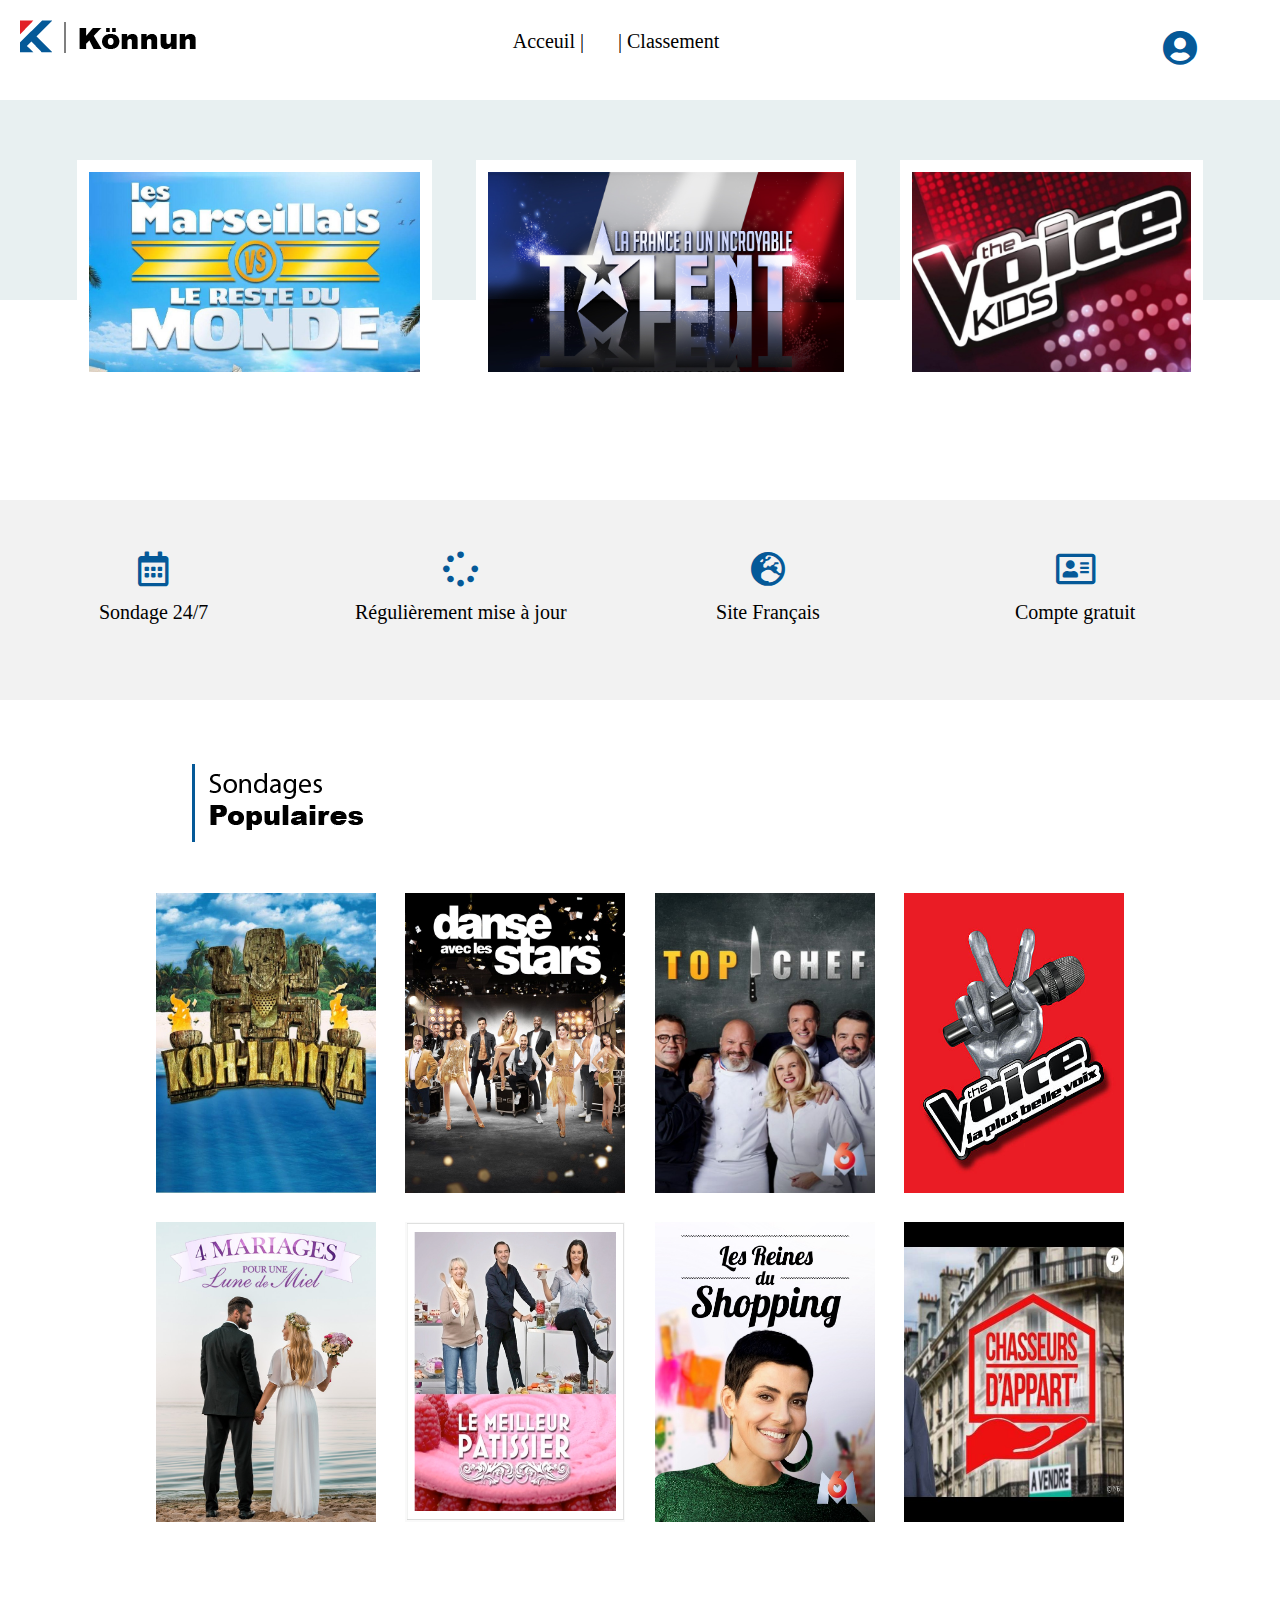
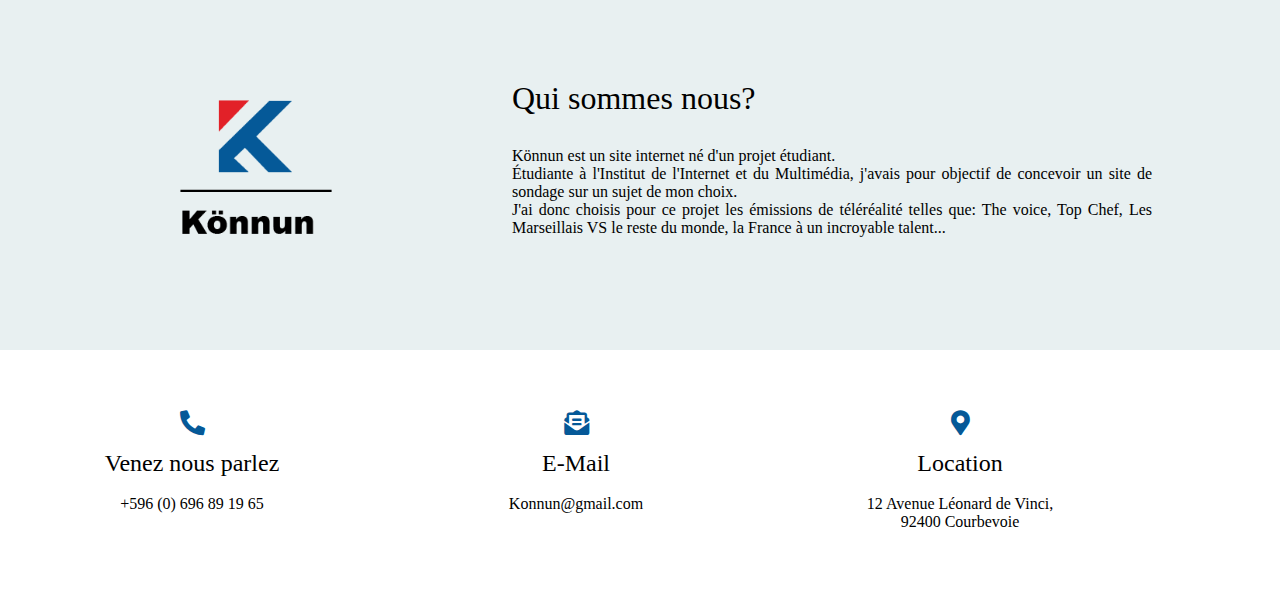
==== Projet_FilRouge_Mathilde_A/index.html @ 32aa78ca "Add files via upload" ====
<!DOCTYPE html>
<html>

<head>
	<meta charset="utf-8">
	<title>Projet Fil Rouge</title>

	<!-- - - - - - - - Informations - - - - - - - -->

	<meta name="viewport" content="width=device-width, initial-scale=1">
	<meta name="author" content="Mathilde Asselin">
	<meta name="description" content="Page d'acceuil et présentation des sondages">
	<meta name="keywords" content="Projet, IIM, Presentation, Sondage, EmissionTV">

	<!-- - - - - - - - Css code - - - - - - - -->

	<link rel="stylesheet" type="text/css" href="asset/style.css">

	<!-- - - - - - - - Favicon - - - - - - - -->

	<link rel="shortcut icon" type="image/x-icon" href="img/favicon.ico">

	<!-- - - - - - - - Apparition des Icons - - - - - - - -->

	<link rel="stylesheet" href="https://cdnjs.cloudflare.com/ajax/libs/font-awesome/5.13.0/css/all.min.css">

</head>

<body>

	<!-- - - - - - - - Barre de navigation - - - - - - - -->

	<header>
		<div id="nav">

		<div id="logo">
		 <img src="img/logo.png">
		</div>

		<div id="url">
		 <a href="index.html">Acceuil |</a>
		 <a href="classement.html">| Classement</a>
		</div>

		<div id="Icon">
		 <a target="_blank" href="profil.html"><i class="fas fa-user-circle"></i></a>
		</div>

	 	</div>
	</header>

	<!-- - - - - - - - Emission à l'affiche - - - - - - - -->

	<div id="affiche">

		<div id="image">
		<a target="_blank" href="MVSRDM.html"><img src="img/MVSRDM.jpg"></a>
		<a target="_blank" href="LFIT.html"><img src="img/LFIT.jpg"></a>
		<a target="_blank" href="TVK.html"><img src="img/TVK.jpg"></a>
		</div>

		<div id="imgtxt">
			
		</div>
	</div>

	<!-- - - - - - - - Indication sur Könnun - - - - - - - -->

	<div id="Indication">

		<div id="consUn">
			<i class="far fa-calendar-alt"></i>
			<h2>Sondage 24/7</h2>
		</div>

		<div id="consDeux">
			<i class="fas fa-spinner"></i>
			<h2>Régulièrement mise à jour</h2>
		</div>

		<div id="consTrois">
			<i class="fas fa-globe-europe"></i>
			<h2>Site Français</h2>
		</div>

		<div id="consQuatre">
			<i class="far fa-address-card"></i>
			<h2>Compte gratuit</h2>
		</div>

	</div>

	<!-- - - - - - - - Sondage populaire - - - - - - - -->

	<div id="SondPop">

		<div id="populaire">
			<img src="img/logo2.png">
		</div>


		<div id="ligneUne">
			<img src="img/KL.jpg">
			<img src="img/DALS.jpg">
			<img src="img/TC.jpg">
			<img src="img/TV.png">
		</div>

		<div id="LigneDeux">
			<img src="img/4MPLM.jpg">
			<img src="img/LMP.png">
			<img src="img/RDS.jpg">
			<img src="img/CA.jpg">
		</div>
	</div>

	
	<!-- - - - - - - - Description - - - - - - - -->
	
	<div id="description">
		<div id="marque">
			<img src="img/logo4@3x.png">
		</div>

		<div id="descrip">
			<h1>Qui sommes nous?</h1>
			<p>Könnun est un site internet né d'un projet étudiant.<br>
			Étudiante à l'Institut de l'Internet et du Multimédia, j'avais pour objectif de concevoir un site de sondage sur un sujet de mon choix. <br>
			J'ai donc choisis pour ce projet les émissions de téléréalité telles que: The voice, Top Chef, Les Marseillais VS le reste du monde, la France à un incroyable talent... </p>
		</div>
	</div>


	<!-- - - - - - - - Footer - - - - - - - -->
	
	<div id="footer">

		<div id="phone">
		<i class="fas fa-phone-alt"></i>
		<h2>Venez nous parlez</h2><br>
		<p>+596 (0) 696 89 19 65</p>
		</div>

		<div id="mail">
		<i class="fas fa-envelope-open-text"></i>
		<h2>E-Mail</h2><br>
		<p>Konnun@gmail.com</p>
		</div>

		<div id="loca">
		<i class="fas fa-map-marker-alt"></i>
		<h2>Location</h2><br>
		<p>12 Avenue Léonard de Vinci,<br>
		92400 Courbevoie</p>
		</div>


	</div>

	

</body>
</html>
---- Projet_FilRouge_Mathilde_A/asset/style.css ----
*{
	margin: 0;
	padding: 0;
	text-decoration: none;
	font-weight: normal;
	text-align: center;
}

/* - - - - - - - - - - - - - - - - - - - - - Index.html - - - - - - - - - - - - - - - - - - - - - - */
/* - - - - - - - - - - - - - - - - - - - - - - - - - - - - - - - - - - - - - - - - - - - - - - - - */


/* - - - - - - Navigation menu - - - - - - */


#nav{
	height: 100px;
	width: 100%;
}

#nav div{
	width: 30%;
	height: 70px;
	margin: 10px;
	float: left;
}

#nav #logo{
	text-align: initial;
    margin-top: 20px;
    margin-left: 20px;
}

#nav a{
	margin: 15px;
    font-size: 20px;
    color: black
}

#nav #url{
	padding-top: 20px;
}

#nav #Icon{
	padding-top: 20px;
	text-align: end;
}

#Icon i{
	font-size: 35px;
	color: #055998;
}


/* - - - - - - Emission à l'affiche - - - - - - */

#affiche{
	height: 400px;
}


#image{
	height: 200px;
	width: 100%;
	background-color: #e8f0f1;
}

#image img{
	height: 200px;
	margin: 50px 20px 0 20px;
	border: 0.8rem solid white;
}


/* - - - - - - Indication sur Könnun - - - - - - */

#Indication{
	height: 200px;
	background-color: #f2f2f2;
	text-align: center;
}

#Indication div{
	float: left;
	width: 20%;
    margin: 4% 2% 0 2%;
}

#Indication i{
	font-size: 35px;
	color: #055998;
	margin-bottom: 15px;
}

#Indication h2{
	font-size: 20px;
}


/* - - - - - - Sondage populaire - - - - - - */

#SondPop{
	height: 900px;
}

#populaire{
	width: 100%;
	height: 180px;
	text-align: initial;
}

#populaire img{
	margin: 5% 0 0 15%;
}


#ligneUne img{
	height: 300px;
	width: 220px;
	margin: 1% 1%;
}

#LigneDeux img{
	height: 300px;
	width: 220px;
	margin: 1% 1%;
}


/* - - - - - - Description - - - - - - */

#description{
	height: 350px;
	background-color: #e8f0f1;

}

#description div{
	float: left;
}

#marque{
	width: 40%;
	margin-top: 100px;
}

#marque img{
	height: 150px;
}

#descrip{
	width: 50%;
}

#descrip h1{
	margin-top: 80px;
	text-align: justify;
}

#descrip p{
	text-align: justify;
	margin-top: 30px;
}


/* - - - - - - Footer - - - - - - */


#footer{
	height: 200px;
	text-align: center;
}

#footer div{
	float: left;
	height: 180px;
	width: 30%;
	margin-top: 60px;
}

#footer i{
	font-size: 25px;
	color: #055998;
	margin-bottom: 15px;
}

/* - - - - - - - - - - - - - - - - - - - - - profil.html - - - - - - - - - - - - - - - - - - - - - - */
/* - - - - - - - - - - - - - - - - - - - - - - - - - - - - - - - - - - - - - - - - - - - - - - - - */


#cont{
	margin-top: 10px;
	background-color: #e8f0f1;
	height: 550px;
}

.form-style {
  margin:10px auto;
  width: 400px;
  padding: 20px 12px 10px 20px;
  font: 14px "Lucida Sans Unicode", "Lucida Grande", sans-serif;
}

.form-style td {
  padding: 0;
  display: block;
  list-style: none;
  margin: 10px 0 0 0;
}

.form-style label{
  margin:0 0 3px 0;
  padding:0px;
  display:block;
  font-weight: bold;
}

.form-style .required{
  color:green;
}

.form-style input[type=submit], .form-style input[type=reset]{
  background: #055998;
  padding: 8px 15px 8px 15px;
  border: none;
  color: #fff;
}

.form-style input[type=submit]:hover, .form-style input[type=reset]:hover{
  background: #4eb5f1;
  box-shadow:none;
  -moz-box-shadow:none;
  -webkit-box-shadow:none;
}

.form-style .field-textarea{
  height: 100px;
}

.form-style input[type=text], 
.form-style input[type=email],
textarea{
  box-sizing: border-box;
  -webkit-box-sizing: border-box;
  -moz-box-sizing: border-box;
  border:1px solid #BEBEBE;
  padding: 7px;
  margin:0px;
  -webkit-transition: all 0.30s ease-in-out;
  -moz-transition: all 0.30s ease-in-out;
  -ms-transition: all 0.30s ease-in-out;
  -o-transition: all 0.30s ease-in-out;
  outline: none;  
}

.form-style .long{
  width: 100%;
}

.form-style input[type=text]:focus, 
.form-style input[type=email]:focus,
.form-style textarea:focus{
  -moz-box-shadow: 0 0 8px #88D5E9;
  -webkit-box-shadow: 0 0 8px #88D5E9;
  box-shadow: 0 0 8px #88D5E9;
  border: 1px solid #88D5E9;
}

.error{
  color: #D8000C;
  background-color: #FFBABA;
}


/* - - - - - - - - - - - - - - - - - - - - - classment.html - - - - - - - - - - - - - - - - - - - - - - */
/* - - - - - - - - - - - - - - - - - - - - - - - - - - - - - - - - - - - - - - - - - - - - - - - - */

#tableau{
 height: 650px;
 background-color:  #e8f0f1;
 text-align: center;
}

#classement h1{
	color: #055998;
	font-size: 40px;
	margin-bottom: 20px;
}

#classement #class_1, #class_2, #class_3 {
	border-radius: 0 20px 20px 0;
	background-color: white;
	height: 100px;
    width: 50%;
	margin: 15px;
    display: inline-block;
}

#classement img{
	height: 70px;
    display: list-item;
    margin: inherit;
}




/* - - - - - - - - - - - - - - - - - - - - - MVSRDM.html - - - - - - - - - - - - - - - - - - - - - - */
/* - - - - - - - - - - - - - - - - - - - - - - - - - - - - - - - - - - - - - - - - - - - - - - - - */



/* - - - - - - Image - - - - - - */

#afficheGlob{
	height: 630px;
}

#imageGlob{
	height: 450px;
	background-color: #e8f0f1;
}

#imageGlob img{
	height: 450px;
	margin: 50px 20px 0 20px;
	border: 1.2rem solid white;
}

/* - - - - - - Description - - - - - - */

#descriptionGlob{
	height: 330px;
	background-color: #f2f2f2;
	text-align: center;
}

#descriptionGlob div{
	float: left;
}

#descriptionMVSRDM{
	margin-left: 60px;
	width: 50%
}

#descriptionMVSRDM h2{
	text-align: justify;
	margin-top: 55px;
	margin-left: 130px;
	color: #055998;
	font-size: 30px;
}

#descriptionMVSRDM p{
	text-align: justify;
	margin-top: 15px;
	margin-left: 130px;
}

#coupe{
	width: 30%;
}

#coupe img{
	height: 200px;
    margin-top: 50px;
    margin-left: 150px;
}


/* - - - - - - Equipe - - - - - - */

#equipe{
	height: 600px;
}

#equipe img{
	opacity: 80%;
}



/* - - - - - - Sondage - - - - - - */

#Sondage{
	height: 300px;
	background-color: #e8f0f1;
}

#Sondage div{
	float: left;
}

#imgform{
	width: 50%;
}

#imgform img{
	height: 200px;
	margin-top: 50px;
	margin-left: 80px;
}

#formul{
	width: 50%;
}

#formul h2{
	text-align: justify;
    margin: 55px 0 15px 50px;
	color: #055998;
	font-size: 30px;
}

#formul h3{
	text-align: initial;
    margin-left: 45px;
    margin-bottom: 20px;
}

#formul p, input{
	float: left;
	margin-left: 40px;
}


/* - - - - - - - - - - - - - - - - - - - - - - - - - - - - - - - - - - - - - - - - - - - - - - - - */
/* - - - - - - - - - - - - - - - - - - - - - Responsive - - - - - - - - - - - - - - - - - - - - - - */
/* - - - - - - - - - - - - - - - - - - - - - - - - - - - - - - - - - - - - - - - - - - - - - - - - */


@media only screen and (max-width: 1180px){

	/* - - - - - - Index - - - - - - */

	#image img{
		height: 120px;
	}

	#ligneUne img{
	height: 250px;
    width: 180px;
	}

	#LigneDeux img{
	height: 250px;
    width: 180px;
	}


}




@media only screen and (max-width: 800px){

/* - - - - - - Nav - - - - - - */

	#nav{
		height: 280px;
	}

	#nav div{
		width: 100%;
		height: 50px;
	}

	#nav #logo {
    text-align: center;
	}

	#nav #Icon {
    text-align: center;
	}


/* - - - - - - Index - - - - - - */

	#image img{
		height: 180px;
	}

	#affiche{
		height: 600px;
	}

	#image{
		height: 450px;
	}

		#ligneUne img{
		height: 260px;
    	width: 200px;
	}

	#LigneDeux img{
		height: 260px;
    	width: 200px;
	}

	#SondPop {
    	height: 1350px;
	}

	#afficheGlob {
    	height: 430px;
	}

	#imageGlob{
		height: 250px;
	}

	#imageGlob img {
    	height: 250px;
    }

    #descriptionGlob {
    	height: 530px;
    	width: 100%;
	}

	#descriptionGlob div{
		width: 100%;
		margin-left: 10px;
	}

	#descriptionGlob h2{
		margin-left: 10px;
	}

	#descriptionGlob p{
		margin-left: 10px;
	}

/* - - - - - - Footer - - - - - - */

#footer div{
	width: 50%;
	height: 130px;
	margin-top: 30px;
}

#footer #loca{
 width: 100%;
}

#footer i {
	height: 20px;
}

#footer h2{
	font-size: 18px;
}

#footer p{
	font-size: 15px;
}


/* - - - - - - Classement - - - - - - */

#classement h1{
	font-size: 25px;
}

#classement img{
	height: 40px;
}

#classement #class_1, #class_2, #class_3{
	height: 80px;
}

#tableau{
	height: 450px;
}

}



@media only screen and (max-width: 707px){

/* - - - - - - Index - - - - - - */

#affiche{
	height: 800px;
}

#image{
	height: 680px;
}


}


@media only screen and (max-width: 580px){

#Indication{
	height: 280px;
}

#Indication div{
	width: 40%;
}

}
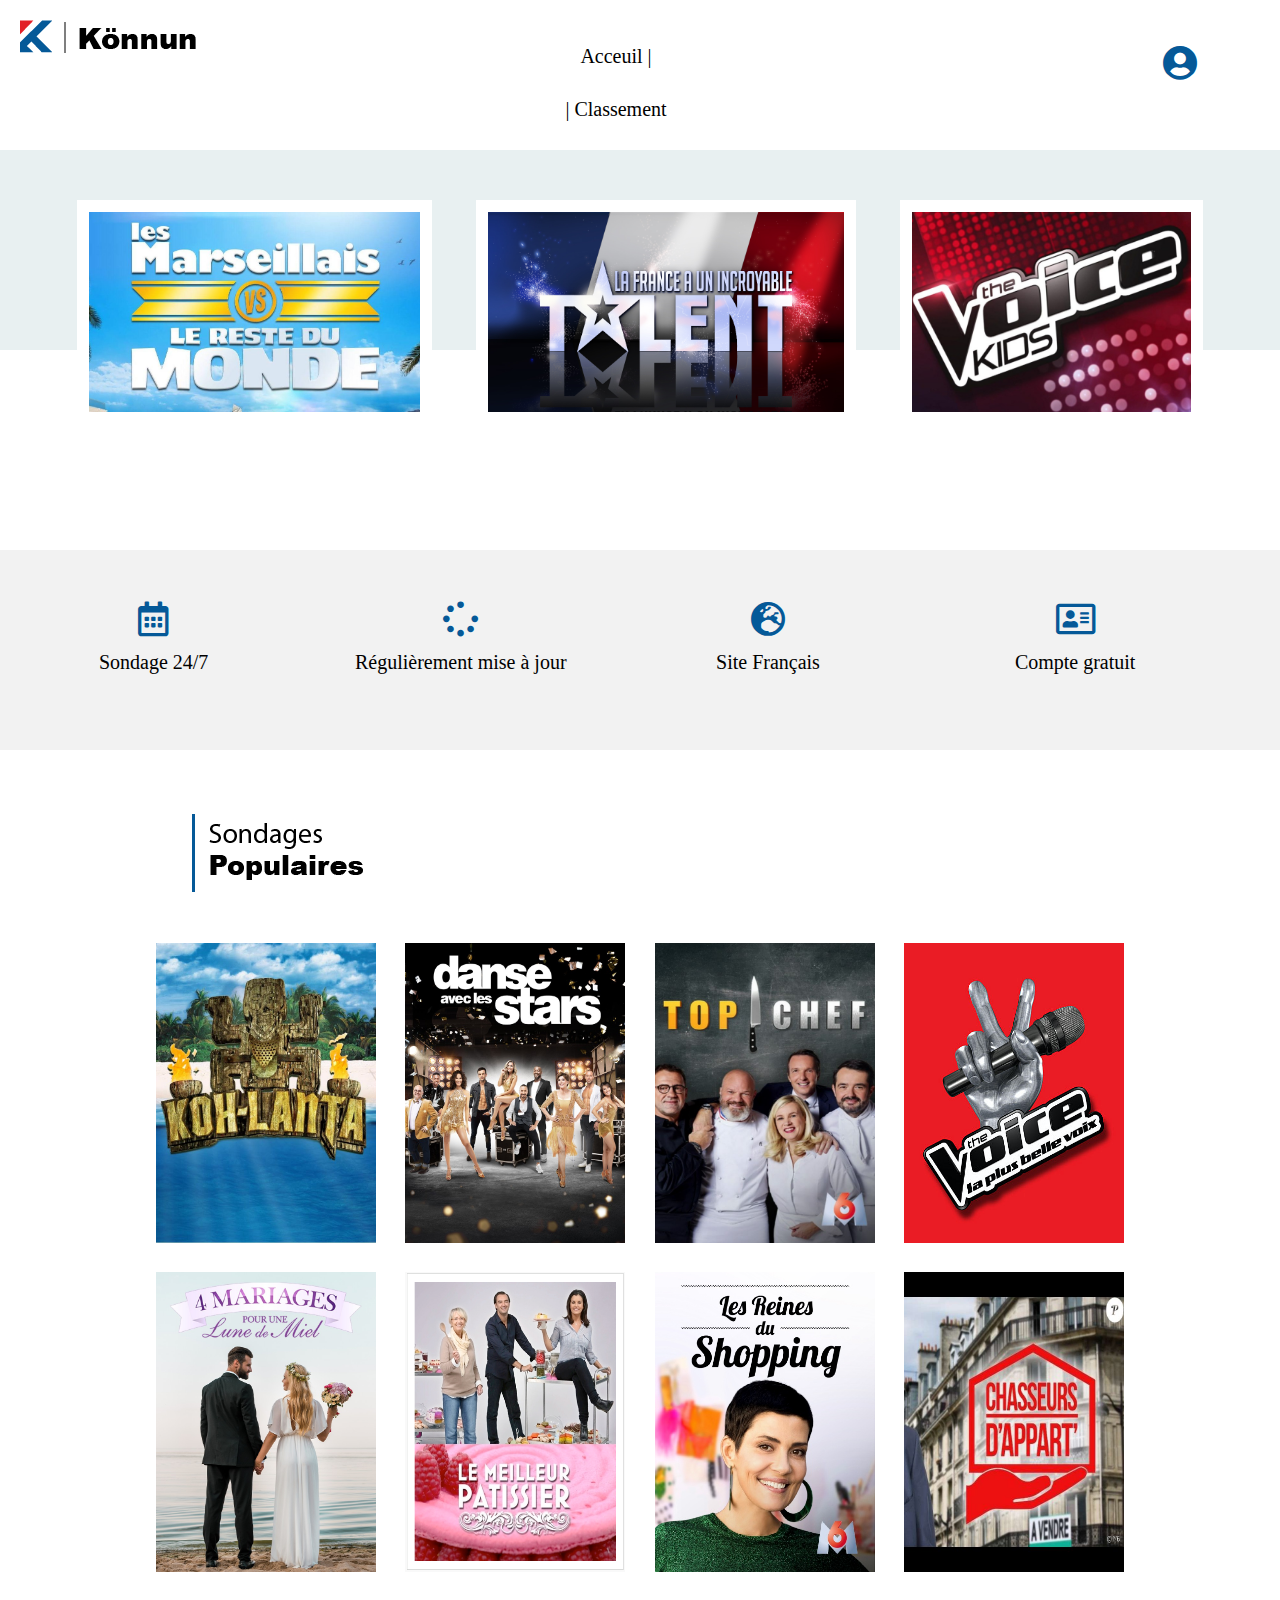
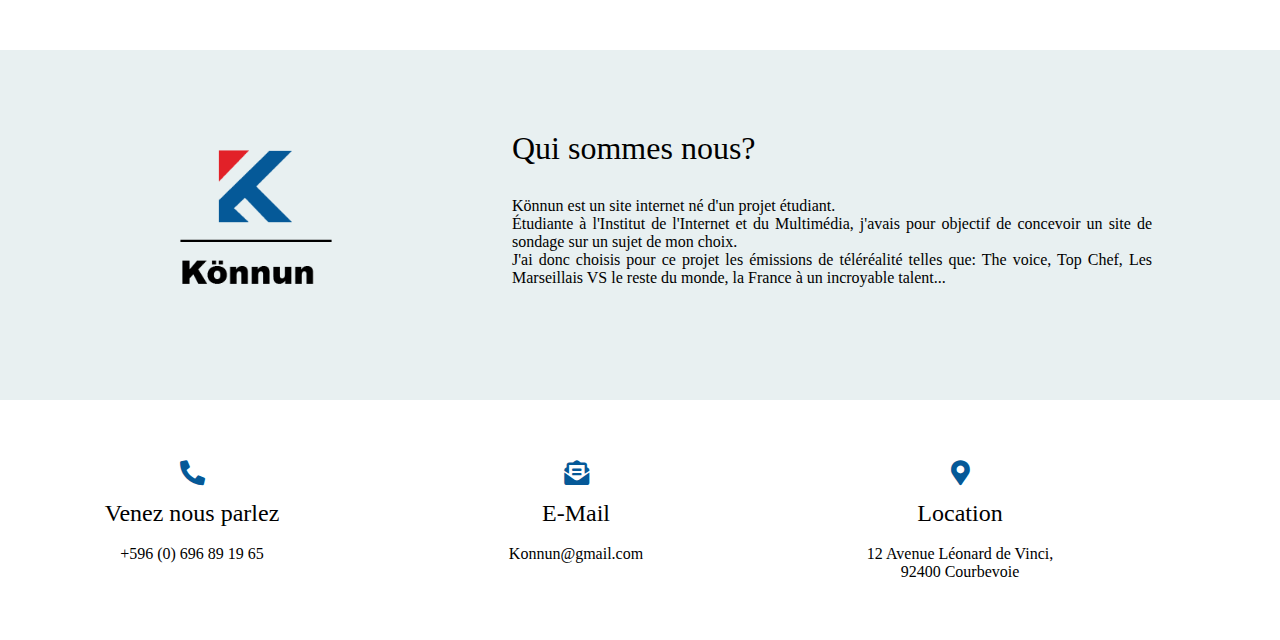
==== commit ee3e4f08: "Projet_Js" ====
--- a/Projet_FilRouge_Mathilde_A/index.html
+++ b/Projet_FilRouge_Mathilde_A/index.html
@@ -23,6 +23,10 @@
 	<!-- - - - - - - - Apparition des Icons - - - - - - - -->
 
 	<link rel="stylesheet" href="https://cdnjs.cloudflare.com/ajax/libs/font-awesome/5.13.0/css/all.min.css">
+
+	<!-- - - - - - - - Animation en Css - - - - - - - -->
+
+  <link rel="stylesheet" href="https://cdnjs.cloudflare.com/ajax/libs/animate.css/4.1.1/animate.min.css"/>
 
 </head>
 
@@ -57,6 +61,7 @@
 		<a target="_blank" href="MVSRDM.html"><img src="img/MVSRDM.jpg"></a>
 		<a target="_blank" href="LFIT.html"><img src="img/LFIT.jpg"></a>
 		<a target="_blank" href="TVK.html"><img src="img/TVK.jpg"></a>
+
 		</div>
 
 		<div id="imgtxt">
--- a/Projet_FilRouge_Mathilde_A/asset/style.css
+++ b/Projet_FilRouge_Mathilde_A/asset/style.css
@@ -14,7 +14,7 @@
 
 
 #nav{
-	height: 100px;
+	height: 150px;
 	width: 100%;
 }
 
@@ -43,12 +43,23 @@
 
 #nav #Icon{
 	padding-top: 20px;
-	text-align: end;
 }
 
 #Icon i{
 	font-size: 35px;
 	color: #055998;
+}
+
+#Icon, #url{
+	display: grid;
+}
+
+#Icon a{
+	text-align: end;
+}
+
+#url a{
+	text-align: center;
 }
 
 
@@ -330,7 +341,7 @@
 /* - - - - - - Description - - - - - - */
 
 #descriptionGlob{
-	height: 330px;
+	height: 280px;
 	background-color: #f2f2f2;
 	text-align: center;
 }
@@ -349,7 +360,7 @@
 	margin-top: 55px;
 	margin-left: 130px;
 	color: #055998;
-	font-size: 30px;
+	font-size: 25px;
 }
 
 #descriptionMVSRDM p{
@@ -363,7 +374,7 @@
 }
 
 #coupe img{
-	height: 200px;
+	height: 150px;
     margin-top: 50px;
     margin-left: 150px;
 }
@@ -376,7 +387,9 @@
 }
 
 #equipe img{
-	opacity: 80%;
+	height: 420px;
+	margin-top: 50px;
+	width: 800px;
 }
 
 
@@ -419,10 +432,156 @@
     margin-bottom: 20px;
 }
 
-#formul p, input{
+#formul p{
 	float: left;
 	margin-left: 40px;
 }
+
+#formul a{
+	float: left;
+	margin-left: 40px;
+}
+
+
+/* - - - - - - - - - - - - - - - - - - - - - Sondage.html - - - - - - - - - - - - - - - - - - - - - - */
+/* - - - - - - - - - - - - - - - - - - - - - - - - - - - - - - - - - - - - - - - - - - - - - - - - */
+
+
+/* - - - - - - Pop-Up - - - - - - */
+
+#mainSondage{
+	visibility: hidden;
+}
+
+#Pop-Up{
+	width: 100%;
+	height: 100%;
+	top: 0;
+	position: fixed;
+	display: flex;
+	justify-content: center;
+	align-items: center;
+	background-color: #e8f0f1;
+}
+
+
+#Pop{
+	width: 500px;
+	height: 300px;
+	padding: 16px;
+	border-radius: 6px;
+	border: thick double #055998;
+	background-color: white;
+	text-align: center;
+}
+
+#Pop label{
+	display: block;
+	font-size: 24px;
+	margin-top: 30px;
+	color: #055998;
+}
+
+#Pop input{
+	width: 50%;
+	display: block;
+	padding: 16px;
+	margin: 40px auto;
+	border-radius: 6px;
+}
+
+#Pop a{
+	text-decoration: none;
+	color: white;
+	background-color: #055998;
+	border-radius: 6px;
+	padding: 12px;
+	cursor: pointer;
+}
+
+
+/* - - - - - - Sondage - - - - - - */
+
+#MainSondage{
+	background-color: #e8f0f1;
+    height: 842px;
+}
+
+#MainSondage h3{
+	height: 50px;
+    font-size: 28px;
+}
+
+#Sond{
+	border: thick double #055998;
+   	width: 80%;
+   	margin: auto;
+   	background-color: white; 
+}
+
+#Sond h1{
+  font-weight: 300;
+  margin: 0px;
+  padding: 10px;
+  font-size: 26px;
+  color: black;
+}
+
+.question{
+  font-size: 24px;
+  margin-bottom: 20px;
+}
+
+.answers {
+  margin-bottom: 20px;
+  text-align: left;
+  display: inline-block;
+}
+
+.answers label{
+  display: block;
+  margin-bottom: 10px;
+  text-align: justify;
+}
+
+#Sond button{
+  font-family: 'Work Sans', sans-serif;
+	font-size: 18px;
+    background-color: #055998;
+	color: #fff;
+	border: 0px;
+	border-radius: 3px;
+	padding: 16px;
+	cursor: pointer;
+	margin-bottom: 20px;
+}
+
+#Sond button:hover{
+	background-color: #38a;
+}
+
+
+.slide{
+  position: absolute;
+  left: 0px;
+  top: 0px;
+  width: 100%;
+  z-index: 1;
+  opacity: 0;
+  transition: opacity 0.5s;
+}
+
+.active-slide{
+  opacity: 1;
+  z-index: 2;
+}
+
+.quiz-container{
+  position: relative;
+  height: 200px;
+  margin-top: 40px;
+}
+
 
 
 /* - - - - - - - - - - - - - - - - - - - - - - - - - - - - - - - - - - - - - - - - - - - - - - - - */
@@ -434,19 +593,19 @@
 
 	/* - - - - - - Index - - - - - - */
 
-	#image img{
-		height: 120px;
-	}
-
-	#ligneUne img{
+#image img{
+	height: 120px;
+}
+
+#ligneUne img{
 	height: 250px;
     width: 180px;
-	}
-
-	#LigneDeux img{
+}
+
+#LigneDeux img{
 	height: 250px;
     width: 180px;
-	}
+}
 
 
 }
@@ -458,81 +617,115 @@
 
 /* - - - - - - Nav - - - - - - */
 
-	#nav{
-		height: 280px;
-	}
-
-	#nav div{
-		width: 100%;
-		height: 50px;
-	}
-
-	#nav #logo {
-    text-align: center;
-	}
-
-	#nav #Icon {
-    text-align: center;
-	}
+#nav{
+	height: 280px;
+}
+
+#nav div{
+	width: 100%;
+	height: 50px;
+}
+
+#nav #logo {
+	text-align: center;
+}
+
+#nav #Icon, #url {
+    display: flex;
+}
+
+#nav #Icon {
+	padding-top: 2px;
+}
+
+#Icon a{
+	margin-right: auto;
+	margin-left: auto;
+}
+
+#nav #url{
+	display: grid;
+	padding-top: 0px;
+	height: 100px;
+}
+
 
 
 /* - - - - - - Index - - - - - - */
 
-	#image img{
-		height: 180px;
-	}
-
-	#affiche{
-		height: 600px;
-	}
-
-	#image{
-		height: 450px;
-	}
-
-		#ligneUne img{
-		height: 260px;
-    	width: 200px;
-	}
-
-	#LigneDeux img{
-		height: 260px;
-    	width: 200px;
-	}
-
-	#SondPop {
-    	height: 1350px;
-	}
-
-	#afficheGlob {
-    	height: 430px;
-	}
-
-	#imageGlob{
-		height: 250px;
-	}
-
-	#imageGlob img {
-    	height: 250px;
-    }
-
-    #descriptionGlob {
-    	height: 530px;
-    	width: 100%;
-	}
-
-	#descriptionGlob div{
-		width: 100%;
-		margin-left: 10px;
-	}
-
-	#descriptionGlob h2{
-		margin-left: 10px;
-	}
-
-	#descriptionGlob p{
-		margin-left: 10px;
-	}
+#image img{
+	height: 180px;
+}
+
+#affiche{
+	height: 600px;
+}
+
+#image{
+	height: 450px;
+}
+
+/* - - - - - - - */
+
+#ligneUne img{
+	height: 260px;
+    width: 200px;
+}
+
+#LigneDeux img{
+	height: 260px;
+    width: 200px;
+}
+
+#SondPop {
+    height: 1350px;
+}
+
+#afficheGlob {
+	height: 430px;
+}
+
+#imageGlob{
+	height: 250px;
+}
+
+#imageGlob img {
+	height: 250px;
+}
+
+#descriptionGlob {
+    height: 530px;
+   	width: 100%;
+}
+
+#descriptionGlob div{
+	width: 100%;
+	margin-left: 10px;
+}
+
+#descriptionGlob h2{
+	margin-left: 10px;
+}
+
+#descriptionGlob p{
+	margin-left: 10px;
+}
+
+/* - - - - - - - */
+
+#marque img{
+	height: 100px;
+}
+
+#descrip h1{
+	margin-top: 50px;
+	font-size: 20px;
+}
+
+#descrip p{
+	margin-top: 20px;
+	font-size: 15px;
+}
 
 /* - - - - - - Footer - - - - - - */
 
@@ -577,6 +770,36 @@
 	height: 450px;
 }
 
+
+/* - - - - - - MVSRDM - - - - - - */
+
+#equipe{
+	height: 400px;
+}
+
+#equipe img {
+    height: 280px;
+    margin-top: 50px;
+    width: 500px;
+}
+
+#descriptionGlob {
+    height: 280px;
+}
+
+#descriptionGlob div {
+    width: 45%;
+}
+
+#coupe img {
+    height: 130px;
+    margin-left: 10px;
+}
+
+#descriptionGlob h2 {
+	font-size: 20px;
+}
+
 }
 
 
@@ -609,7 +832,14 @@
 
 }
 
-
-
-
-
+@media only screen and (max-width: 420px){
+
+#SondPop {
+    	height: 2400px;
+	}
+}
+
+
+
+
+
